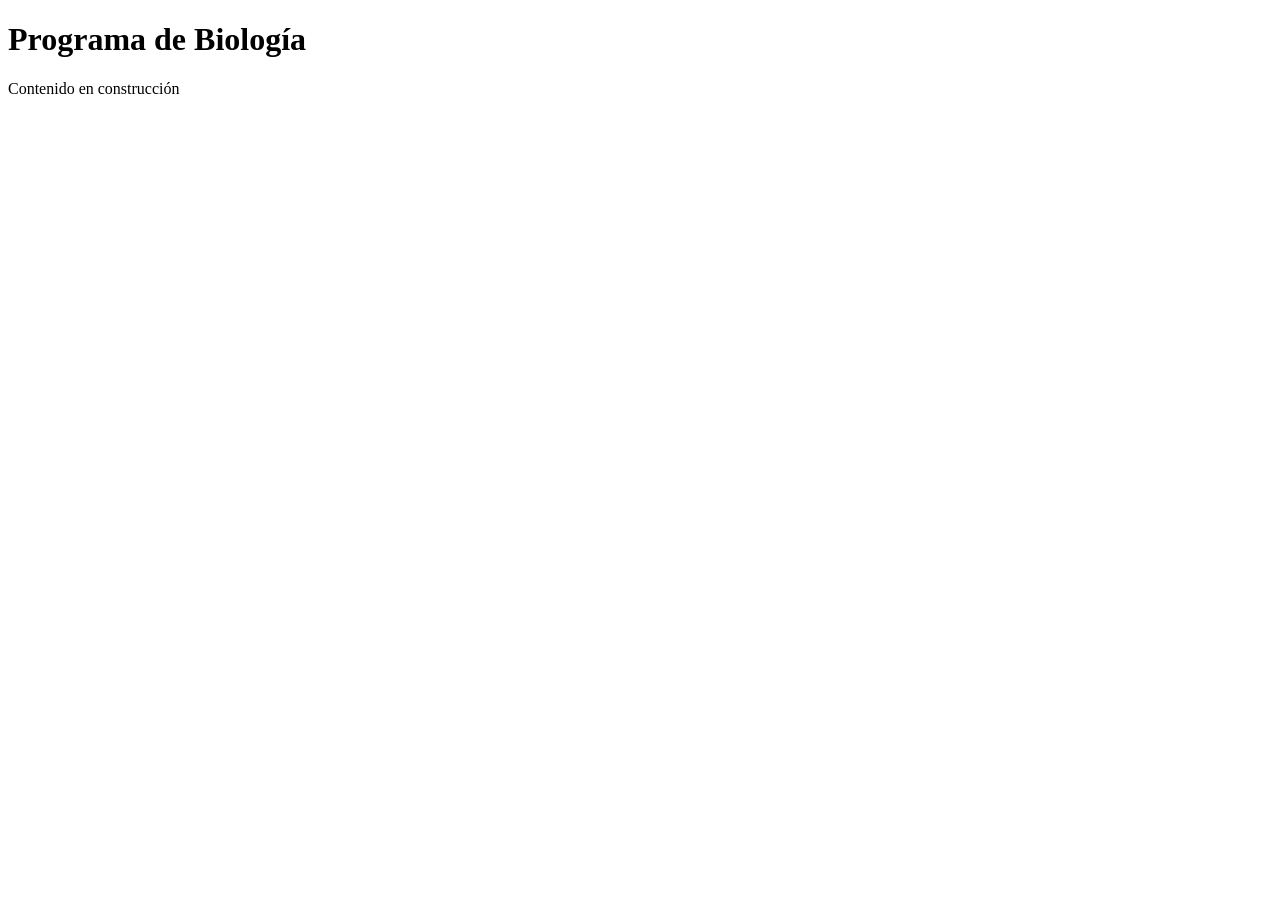
==== index.html @ ca018a08 "Add index.html" ====
<!DOCTYPE html>
<html lang="es">
<head>
  <meta charset="UTF-8">
  <title>Programa de Estudio</title>
</head>
<body>
  <h1>Programa de Biología</h1>
  <p>Contenido en construcción</p>
</body>
</html>
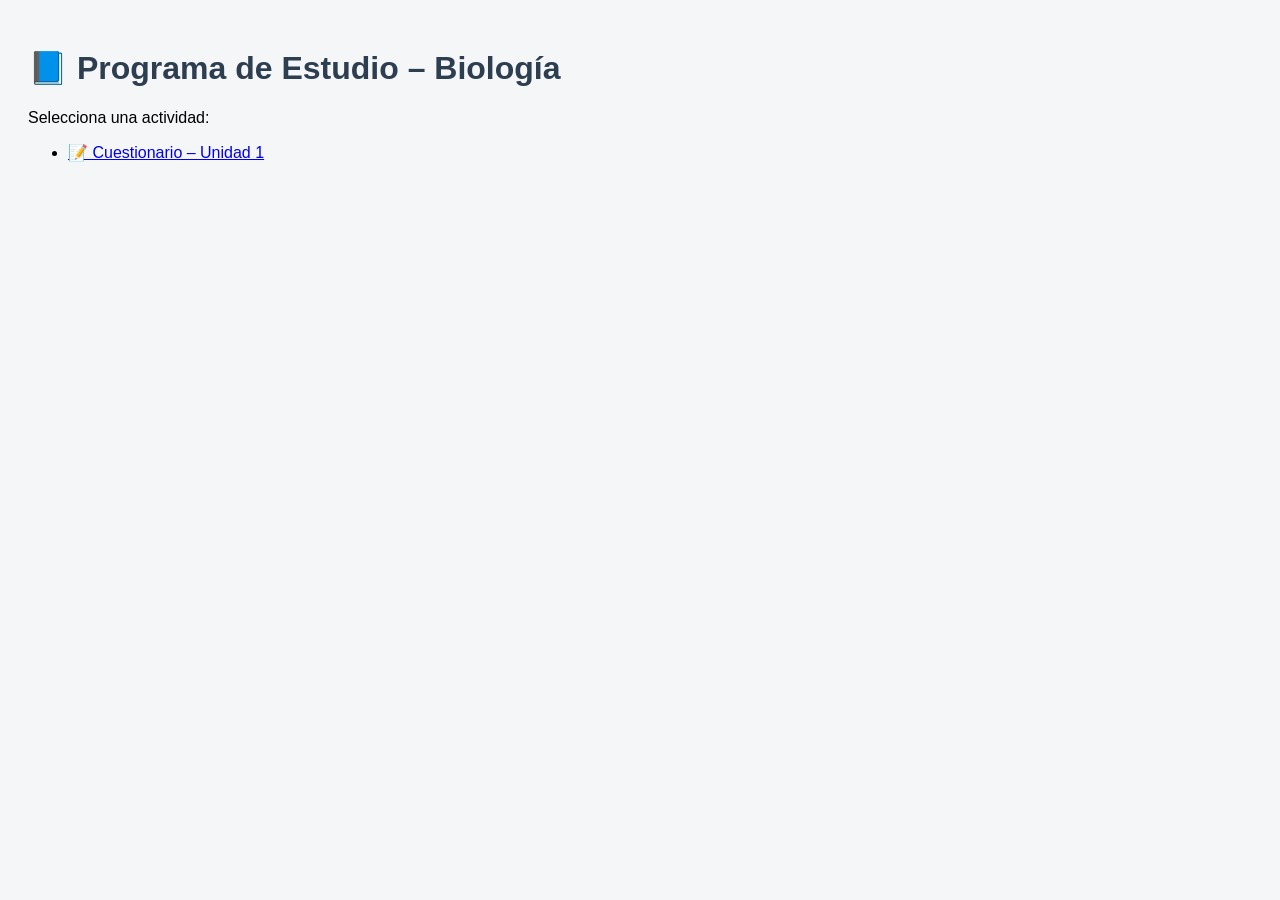
==== commit a3fcf69c: "Add quiz system with scoring" ====
--- a/index.html
+++ b/index.html
@@ -3,9 +3,17 @@
 <head>
   <meta charset="UTF-8">
   <title>Programa de Estudio</title>
+  <link rel="stylesheet" href="css/style.css">
 </head>
 <body>
-  <h1>Programa de Biología</h1>
-  <p>Contenido en construcción</p>
+
+  <h1>📘 Programa de Estudio – Biología</h1>
+
+  <p>Selecciona una actividad:</p>
+
+  <ul>
+    <li><a href="quiz.html">📝 Cuestionario – Unidad 1</a></li>
+  </ul>
+
 </body>
 </html>
--- a/css/style.css
+++ b/css/style.css
@@ -0,0 +1,21 @@
+body {
+  font-family: Arial, sans-serif;
+  background-color: #f4f6f8;
+  padding: 20px;
+}
+
+h1 {
+  color: #2c3e50;
+}
+
+.question {
+  background: white;
+  padding: 15px;
+  margin-bottom: 15px;
+  border-radius: 8px;
+}
+
+button {
+  padding: 10px 15px;
+  font-size: 16px;
+}
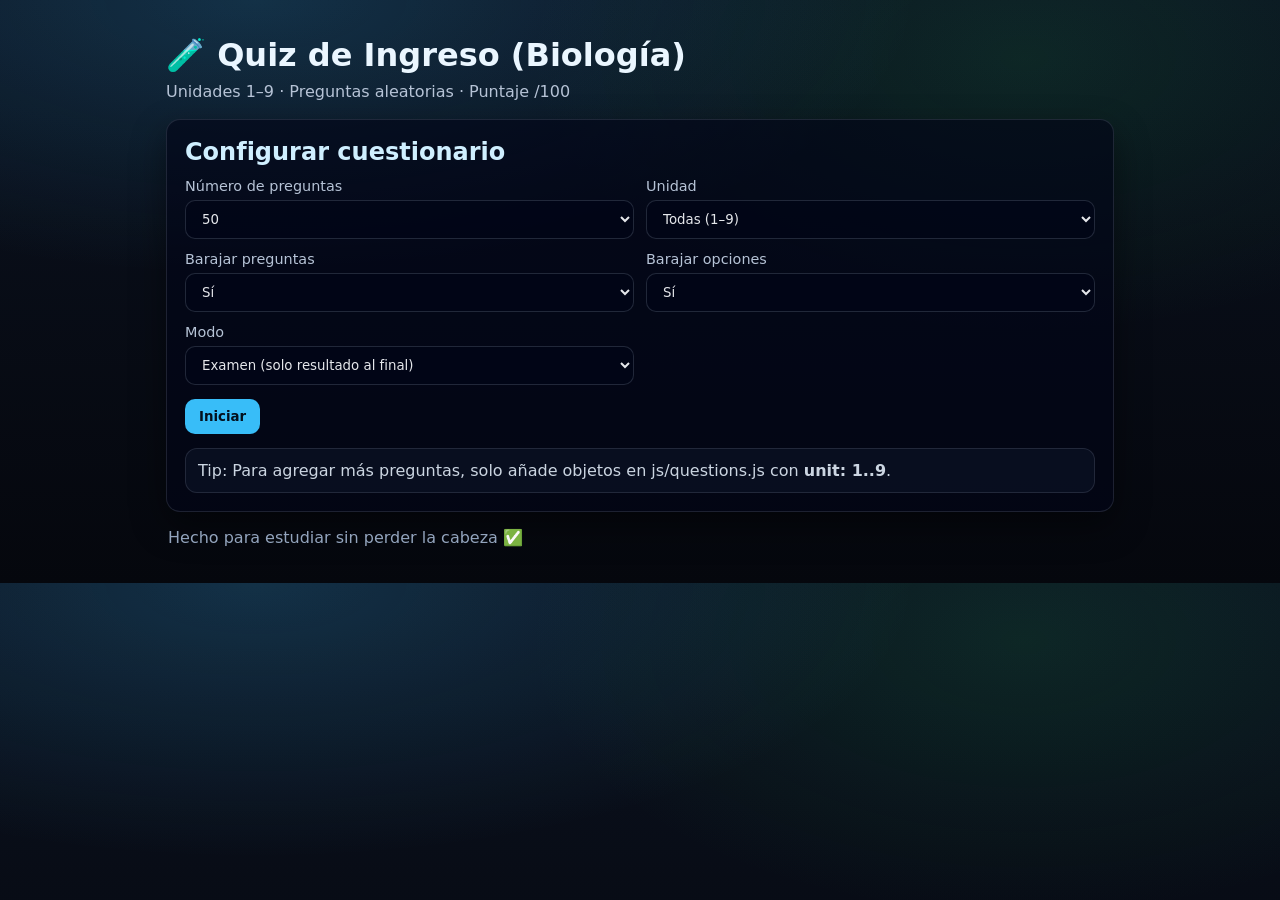
==== commit 30d49fa9: "Proyecto Quiz de Biología - versión inicial" ====
--- a/index.html
+++ b/index.html
@@ -1,19 +1,95 @@
-<!DOCTYPE html>
+<!doctype html>
 <html lang="es">
 <head>
-  <meta charset="UTF-8">
-  <title>Programa de Estudio</title>
-  <link rel="stylesheet" href="css/style.css">
+  <meta charset="utf-8" />
+  <meta name="viewport" content="width=device-width,initial-scale=1" />
+  <title>Quiz de Ingreso (Biología)</title>
+  <link rel="stylesheet" href="css/style.css" />
 </head>
-<body>
+<body class="bg">
+  <main class="wrap">
+    <header class="head">
+      <h1>🧪 Quiz de Ingreso (Biología)</h1>
+      <p>Unidades 1–9 · Preguntas aleatorias · Puntaje /100</p>
+    </header>
 
-  <h1>📘 Programa de Estudio – Biología</h1>
+    <section class="card">
+      <h2>Configurar cuestionario</h2>
 
-  <p>Selecciona una actividad:</p>
+      <div class="grid">
+        <div class="field">
+          <label>Número de preguntas</label>
+          <select id="count">
+            <option value="10">10</option>
+            <option value="20">20</option>
+            <option value="30">30</option>
+            <option value="50" selected>50</option>
+          </select>
+        </div>
 
-  <ul>
-    <li><a href="quiz.html">📝 Cuestionario – Unidad 1</a></li>
-  </ul>
+        <div class="field">
+          <label>Unidad</label>
+          <select id="unit">
+            <option value="all" selected>Todas (1–9)</option>
+            <option value="1">Unidad 1</option>
+            <option value="2">Unidad 2</option>
+            <option value="3">Unidad 3</option>
+            <option value="4">Unidad 4</option>
+            <option value="5">Unidad 5</option>
+            <option value="6">Unidad 6</option>
+            <option value="7">Unidad 7</option>
+            <option value="8">Unidad 8</option>
+            <option value="9">Unidad 9</option>
+          </select>
+        </div>
 
+        <div class="field">
+          <label>Barajar preguntas</label>
+          <select id="shuffleQ">
+            <option value="yes" selected>Sí</option>
+            <option value="no">No</option>
+          </select>
+        </div>
+
+        <div class="field">
+          <label>Barajar opciones</label>
+          <select id="shuffleA">
+            <option value="yes" selected>Sí</option>
+            <option value="no">No</option>
+          </select>
+        </div>
+
+        <div class="field">
+          <label>Modo</label>
+          <select id="mode">
+            <option value="exam" selected>Examen (solo resultado al final)</option>
+            <option value="practice">Práctica (te dice al instante)</option>
+          </select>
+        </div>
+      </div>
+
+      <button id="start" class="btn">Iniciar</button>
+
+      <div class="tip">
+        Tip: Para agregar más preguntas, solo añade objetos en <code>js/questions.js</code> con <b>unit: 1..9</b>.
+      </div>
+    </section>
+
+    <footer class="foot">Hecho para estudiar sin perder la cabeza ✅</footer>
+  </main>
+
+  <script>
+    document.getElementById("start").addEventListener("click", () => {
+      const settings = {
+        count: +document.getElementById("count").value,
+        unit: document.getElementById("unit").value,
+        shuffleQ: document.getElementById("shuffleQ").value,
+        shuffleA: document.getElementById("shuffleA").value,
+        mode: document.getElementById("mode").value,
+      };
+      localStorage.setItem("bioQuizSettings", JSON.stringify(settings));
+      window.location.href = "quiz.html";
+    });
+  </script>
 </body>
 </html>
--- a/css/style.css
+++ b/css/style.css
@@ -1,21 +1,93 @@
-body {
-  font-family: Arial, sans-serif;
-  background-color: #f4f6f8;
-  padding: 20px;
+*{box-sizing:border-box;font-family:system-ui,Arial}
+.bg{
+  margin:0; color:#e5e7eb;
+  background: radial-gradient(1200px 500px at 20% 0%, rgba(56,189,248,.18), transparent 55%),
+              radial-gradient(900px 500px at 80% 10%, rgba(34,197,94,.12), transparent 55%),
+              linear-gradient(180deg,#0b1220,#05070d);
 }
-
-h1 {
-  color: #2c3e50;
+.wrap{max-width:980px;margin:36px auto;padding:0 16px}
+.head h1{margin:0;color:#eaf6ff}
+.head p{margin:8px 0 0;color:#b6c3d6}
+.meta{display:flex;gap:10px;margin-top:10px;flex-wrap:wrap}
+.pill{
+  display:inline-flex; align-items:center; gap:8px;
+  background:rgba(2,6,23,.55);
+  border:1px solid rgba(148,163,184,.18);
+  padding:8px 10px; border-radius:999px;
+  color:#cfe6ff; font-size:.9rem;
 }
-
-.question {
-  background: white;
-  padding: 15px;
-  margin-bottom: 15px;
-  border-radius: 8px;
+.card{
+  margin-top:18px;
+  background:rgba(2,6,23,.65);
+  border:1px solid rgba(148,163,184,.18);
+  border-radius:14px;
+  padding:18px;
+  box-shadow: 0 14px 35px rgba(0,0,0,.45);
 }
-
-button {
-  padding: 10px 15px;
-  font-size: 16px;
+.card h2{margin:0 0 12px;color:#cfefff}
+.grid{
+  display:grid;
+  grid-template-columns:repeat(2,minmax(0,1fr));
+  gap:12px;
 }
+@media (max-width:720px){.grid{grid-template-columns:1fr}}
+.field label{display:block;color:#b6c3d6;font-size:.9rem;margin-bottom:6px}
+select{
+  width:100%; padding:10px 12px; border-radius:10px;
+  background:rgba(2,6,23,.8); color:#e5e7eb;
+  border:1px solid rgba(148,163,184,.22);
+  outline:none;
+}
+.btn{
+  margin-top:14px;
+  padding:10px 14px;
+  border-radius:10px;
+  border:0;
+  background:#38bdf8;
+  color:#03101d;
+  font-weight:700;
+  cursor:pointer;
+}
+.btn:hover{filter:brightness(.95)}
+.btn-ghost{
+  background:transparent;
+  color:#cfe6ff;
+  border:1px solid rgba(148,163,184,.25);
+}
+.tip{
+  margin-top:14px;
+  padding:12px;
+  border-radius:12px;
+  background:rgba(15,23,42,.5);
+  border:1px solid rgba(148,163,184,.18);
+  color:#cbd5e1;
+}
+.options{display:flex;flex-direction:column;gap:10px;margin-top:12px}
+.opt{
+  display:flex; gap:10px; align-items:flex-start;
+  padding:12px;
+  border-radius:12px;
+  background:rgba(2,6,23,.8);
+  border:1px solid rgba(148,163,184,.18);
+  cursor:pointer;
+}
+.opt input{margin-top:3px}
+.actions{display:flex;gap:10px;flex-wrap:wrap;margin-top:14px}
+.hidden{display:none}
+.feedback{
+  margin-top:12px;
+  padding:10px 12px;
+  border-radius:12px;
+  border:1px solid rgba(148,163,184,.18);
+  background:rgba(15,23,42,.6);
+}
+.good{color:#4ade80;font-weight:700}
+.bad{color:#fb7185;font-weight:700}
+.error-card{
+  margin-top:10px;
+  padding:12px;
+  border-radius:12px;
+  background:rgba(2,6,23,.8);
+  border:1px solid rgba(148,163,184,.18);
+}
+.foot{margin:16px 2px;color:#93a4bd}
